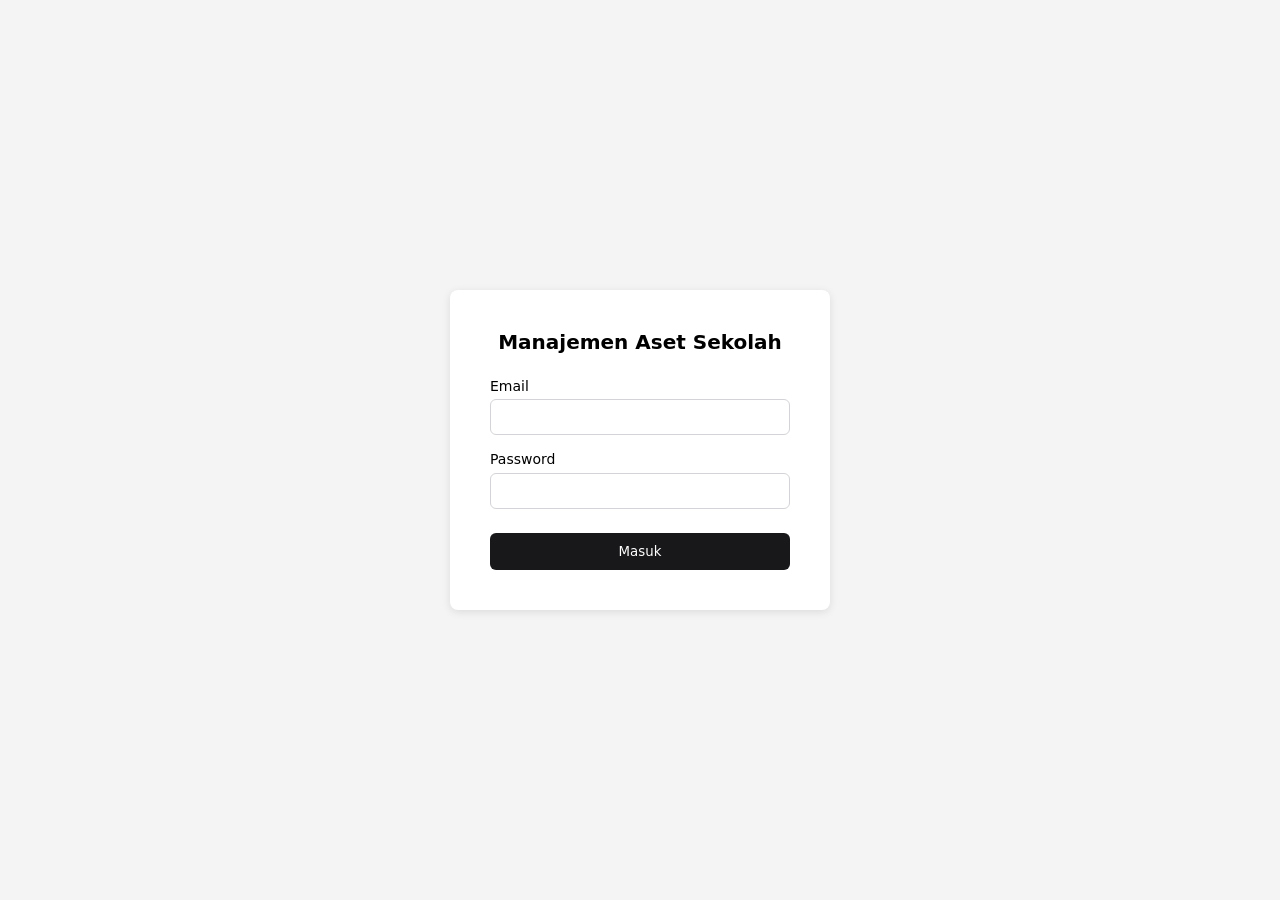
==== master-data.html @ 9b0db989 "feat: frontend - halaman kelola kategori & lokasi" ====
<!DOCTYPE html>
<html lang="id">
<head>
    <meta charset="UTF-8">
    <meta name="viewport" content="width=device-width, initial-scale=1.0">
    <title>Data Master - Manajemen Aset Sekolah</title>
    <link rel="stylesheet" href="css/style.css">
</head>
<body>
    <div class="app-container">
        <header class="topbar">
            <h1>Data Master</h1>
            <div class="user-info">
                <a href="dashboard.html">← Kembali ke Dashboard</a>
                <button onclick="logout()">Keluar</button>
            </div>
        </header>

        <main class="content">
            <div class="tabs">
                <button class="tab-btn active" data-tab="kategori">Kategori</button>
                <button class="tab-btn" data-tab="lokasi">Lokasi</button>
            </div>

            <section id="tabKategori" class="tab-panel">
                <div class="toolbar">
                    <button onclick="openMasterModal('category')">+ Tambah Kategori</button>
                </div>
                <table class="data-table">
                    <thead><tr><th>Nama Kategori</th><th>Total Aset</th><th>Aksi</th></tr></thead>
                    <tbody id="categoryTableBody"></tbody>
                </table>
            </section>

            <section id="tabLokasi" class="tab-panel" style="display:none;">
                <div class="toolbar">
                    <button onclick="openMasterModal('location')">+ Tambah Lokasi</button>
                </div>
                <table class="data-table">
                    <thead><tr><th>Nama Ruangan</th><th>Gedung</th><th>Total Aset</th><th>Aksi</th></tr></thead>
                    <tbody id="locationTableBody"></tbody>
                </table>
            </section>
        </main>
    </div>

    <div id="masterModal" class="modal-overlay" style="display:none;">
        <div class="modal-box">
            <h2 id="masterModalTitle">Tambah Kategori</h2>
            <form id="masterForm">
                <input type="hidden" id="masterId">
                <input type="hidden" id="masterType">

                <div class="form-group">
                    <label id="masterNameLabel" for="masterName">Nama Kategori</label>
                    <input type="text" id="masterName" required>
                </div>
                <div class="form-group" id="masterBuildingGroup" style="display:none;">
                    <label for="masterBuilding">Gedung</label>
                    <input type="text" id="masterBuilding">
                </div>

                <p id="masterFormError" class="error-message"></p>

                <div class="modal-actions">
                    <button type="button" onclick="closeMasterModal()">Batal</button>
                    <button type="submit">Simpan</button>
                </div>
            </form>
        </div>
    </div>

    <script src="js/config.js"></script>
    <script src="js/dashboard.js"></script>
    <script src="js/master-data.js"></script>
</body>
</html>
---- css/style.css ----
* {
  box-sizing: border-box;
  margin: 0;
  padding: 0;
  font-family: system-ui, sans-serif;
}
body {
  background: #f4f4f5;
  display: flex;
  align-items: center;
  justify-content: center;
  min-height: 100vh;
}
.login-container {
  background: white;
  padding: 2.5rem;
  border-radius: 8px;
  box-shadow: 0 2px 8px rgba(0, 0, 0, 0.1);
  width: 100%;
  max-width: 380px;
}
h1 {
  font-size: 1.25rem;
  margin-bottom: 1.5rem;
  text-align: center;
}
.form-group {
  margin-bottom: 1rem;
}
label {
  display: block;
  margin-bottom: 0.35rem;
  font-size: 0.875rem;
}
input {
  width: 100%;
  padding: 0.6rem;
  border: 1px solid #d4d4d8;
  border-radius: 6px;
}
button {
  width: 100%;
  padding: 0.7rem;
  background: #18181b;
  color: white;
  border: none;
  border-radius: 6px;
  cursor: pointer;
  margin-top: 0.5rem;
}
.error-message {
  color: #dc2626;
  font-size: 0.85rem;
  margin-bottom: 0.5rem;
}

.topbar {
  display: flex;
  justify-content: space-between;
  align-items: center;
  padding: 1rem 2rem;
  background: white;
  border-bottom: 1px solid #e4e4e7;
}
.content {
  padding: 2rem;
  max-width: 1000px;
  margin: 0 auto;
}
.toolbar {
  display: flex;
  gap: 0.75rem;
  margin-bottom: 1rem;
}
.toolbar input,
.toolbar select {
  padding: 0.5rem;
  border: 1px solid #d4d4d8;
  border-radius: 6px;
}
.data-table {
  width: 100%;
  border-collapse: collapse;
  background: white;
}
.data-table th,
.data-table td {
  text-align: left;
  padding: 0.6rem 0.75rem;
  border-bottom: 1px solid #e4e4e7;
  font-size: 0.9rem;
}
.empty-state {
  text-align: center;
  color: #71717a;
  padding: 2rem;
}

.modal-overlay {
  position: fixed;
  inset: 0;
  background: rgba(0, 0, 0, 0.4);
  display: flex;
  align-items: center;
  justify-content: center;
}
.modal-box {
  background: white;
  padding: 1.5rem;
  border-radius: 8px;
  width: 100%;
  max-width: 420px;
  max-height: 85vh;
  overflow-y: auto;
}
.modal-box h2 {
  margin-bottom: 1rem;
  font-size: 1.1rem;
}
.modal-actions {
  display: flex;
  justify-content: flex-end;
  gap: 0.5rem;
  margin-top: 1rem;
}
textarea {
  width: 100%;
  padding: 0.5rem;
  border: 1px solid #d4d4d8;
  border-radius: 6px;
  min-height: 60px;
  font-family: inherit;
}

.tabs {
  display: flex;
  gap: 0.5rem;
  margin-bottom: 1.5rem;
  border-bottom: 1px solid #e4e4e7;
}
.tab-btn {
  padding: 0.6rem 1rem;
  background: none;
  border: none;
  cursor: pointer;
  font-size: 0.9rem;
  color: #71717a;
  border-bottom: 2px solid transparent;
}
.tab-btn.active {
  color: #18181b;
  border-bottom-color: #18181b;
  font-weight: 500;
}
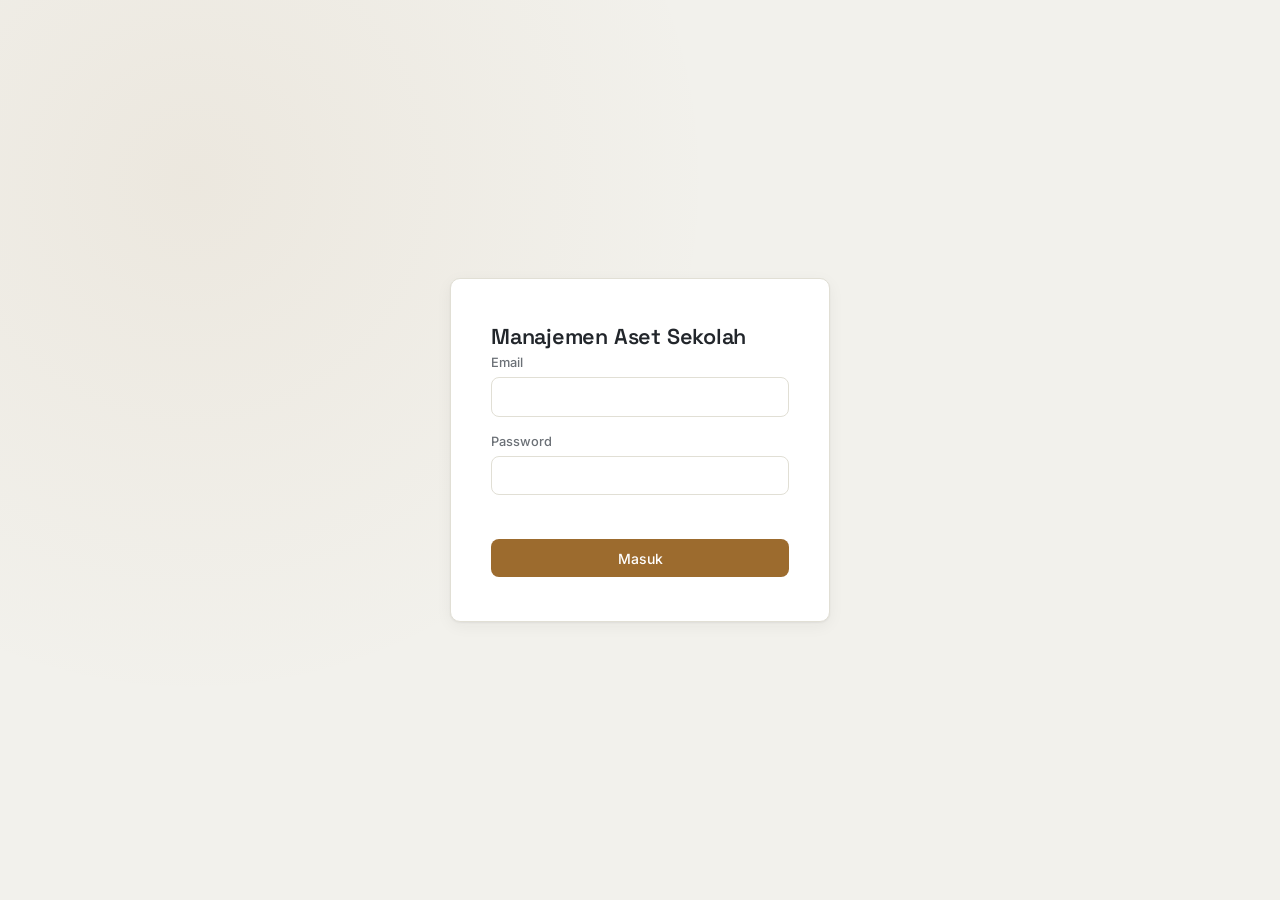
==== commit 61a33910: "style: samakan tampilan halaman data master dengan dashboard" ====
--- a/master-data.html
+++ b/master-data.html
@@ -12,7 +12,7 @@
             <h1>Data Master</h1>
             <div class="user-info">
                 <a href="dashboard.html">← Kembali ke Dashboard</a>
-                <button onclick="logout()">Keluar</button>
+                <button class="btn-ghost" onclick="logout()">Keluar</button>
             </div>
         </header>
 
--- a/css/style.css
+++ b/css/style.css
@@ -1,154 +1,376 @@
-* {
-  box-sizing: border-box;
-  margin: 0;
-  padding: 0;
-  font-family: system-ui, sans-serif;
-}
+@import url('https://fonts.googleapis.com/css2?family=Space+Grotesk:wght@500;600;700&family=Inter:wght@400;500;600&family=IBM+Plex+Mono:wght@500;600&display=swap');
+
+:root {
+    --bg: #F2F1EC;
+    --surface: #FFFFFF;
+    --surface-alt: #FAF9F5;
+    --ink: #22262B;
+    --ink-soft: #6B7076;
+    --border: #E1DFD5;
+    --brass: #9C6B2E;
+    --brass-dark: #7E5622;
+    --emerald: #3F6E52;
+    --emerald-bg: #E6EEE9;
+    --amber: #B08A2E;
+    --amber-bg: #F3ECDA;
+    --brick: #A1453B;
+    --brick-bg: #F3E4E2;
+    --focus: #2F6FED;
+    --radius: 10px;
+    --shadow: 0 1px 2px rgba(34,38,43,0.06), 0 4px 16px rgba(34,38,43,0.05);
+}
+
+* { box-sizing: border-box; margin: 0; padding: 0; }
+
 body {
-  background: #f4f4f5;
-  display: flex;
-  align-items: center;
-  justify-content: center;
-  min-height: 100vh;
-}
+    font-family: 'Inter', system-ui, sans-serif;
+    background: var(--bg);
+    color: var(--ink);
+    -webkit-font-smoothing: antialiased;
+}
+
+h1, h2, .brand-name { font-family: 'Space Grotesk', sans-serif; }
+
+a { color: var(--brass-dark); text-decoration: none; }
+a:hover { text-decoration: underline; }
+
+button { font-family: inherit; cursor: pointer; }
+
+:focus-visible {
+    outline: 2px solid var(--focus);
+    outline-offset: 2px;
+}
+
+/* ===== Login ===== */
+body:has(.login-container) {
+    display: flex;
+    align-items: center;
+    justify-content: center;
+    min-height: 100vh;
+    background:
+        radial-gradient(circle at 15% 20%, rgba(156,107,46,0.07), transparent 40%),
+        var(--bg);
+}
+
 .login-container {
-  background: white;
-  padding: 2.5rem;
-  border-radius: 8px;
-  box-shadow: 0 2px 8px rgba(0, 0, 0, 0.1);
-  width: 100%;
-  max-width: 380px;
-}
-h1 {
-  font-size: 1.25rem;
-  margin-bottom: 1.5rem;
-  text-align: center;
-}
-.form-group {
-  margin-bottom: 1rem;
-}
-label {
-  display: block;
-  margin-bottom: 0.35rem;
-  font-size: 0.875rem;
-}
-input {
-  width: 100%;
-  padding: 0.6rem;
-  border: 1px solid #d4d4d8;
-  border-radius: 6px;
-}
-button {
-  width: 100%;
-  padding: 0.7rem;
-  background: #18181b;
-  color: white;
-  border: none;
-  border-radius: 6px;
-  cursor: pointer;
-  margin-top: 0.5rem;
-}
+    background: var(--surface);
+    padding: 2.75rem 2.5rem;
+    border-radius: var(--radius);
+    box-shadow: var(--shadow);
+    width: 100%;
+    max-width: 380px;
+    border: 1px solid var(--border);
+}
+
+.login-container h1 {
+    font-size: 1.35rem;
+    font-weight: 600;
+    margin-bottom: 0.35rem;
+    letter-spacing: -0.01em;
+}
+
+.login-subtitle {
+    color: var(--ink-soft);
+    font-size: 0.875rem;
+    margin-bottom: 1.75rem;
+}
+
+/* ===== Shared form elements ===== */
+.form-group { margin-bottom: 1.1rem; }
+
+.form-group label {
+    display: block;
+    margin-bottom: 0.4rem;
+    font-size: 0.8rem;
+    font-weight: 500;
+    color: var(--ink-soft);
+}
+
+input[type="text"], input[type="email"], input[type="password"],
+input[type="number"], input[type="date"], select, textarea {
+    width: 100%;
+    padding: 0.65rem 0.8rem;
+    border: 1px solid var(--border);
+    border-radius: 8px;
+    background: var(--surface);
+    color: var(--ink);
+    font-size: 0.9rem;
+    font-family: inherit;
+    transition: border-color 0.15s ease;
+}
+
+input:focus, select:focus, textarea:focus {
+    border-color: var(--brass);
+}
+
+textarea { min-height: 70px; resize: vertical; }
+
 .error-message {
-  color: #dc2626;
-  font-size: 0.85rem;
-  margin-bottom: 0.5rem;
-}
+    color: var(--brick);
+    font-size: 0.82rem;
+    margin-bottom: 0.5rem;
+    min-height: 1.1em;
+}
+
+/* ===== Buttons ===== */
+.btn-primary, button[type="submit"] {
+    background: var(--ink);
+    color: var(--surface);
+    border: none;
+    padding: 0.65rem 1.1rem;
+    border-radius: 8px;
+    font-size: 0.875rem;
+    font-weight: 500;
+    transition: background 0.15s ease;
+}
+.btn-primary:hover, button[type="submit"]:hover { background: #3A4149; }
+
+.login-container button[type="submit"] {
+    width: 100%;
+    background: var(--brass);
+    margin-top: 0.25rem;
+}
+.login-container button[type="submit"]:hover { background: var(--brass-dark); }
+
+.btn-ghost {
+    background: transparent;
+    border: 1px solid var(--border);
+    color: var(--ink);
+    padding: 0.5rem 0.9rem;
+    border-radius: 8px;
+    font-size: 0.82rem;
+    font-weight: 500;
+}
+.btn-ghost:hover { border-color: var(--ink); }
+
+.btn-icon {
+    background: transparent;
+    border: none;
+    color: var(--ink-soft);
+    font-size: 0.8rem;
+    padding: 0.25rem 0.4rem;
+    border-radius: 6px;
+}
+.btn-icon:hover { background: var(--surface-alt); color: var(--ink); }
+.btn-icon.danger:hover { color: var(--brick); background: var(--brick-bg); }
+
+/* ===== App shell ===== */
+.app-container { min-height: 100vh; }
 
 .topbar {
-  display: flex;
-  justify-content: space-between;
-  align-items: center;
-  padding: 1rem 2rem;
-  background: white;
-  border-bottom: 1px solid #e4e4e7;
-}
-.content {
-  padding: 2rem;
-  max-width: 1000px;
-  margin: 0 auto;
-}
+    display: flex;
+    justify-content: space-between;
+    align-items: center;
+    padding: 1rem 2rem;
+    background: var(--surface);
+    border-bottom: 1px solid var(--border);
+}
+
+.topbar h1 {
+    font-size: 1.05rem;
+    font-weight: 600;
+    letter-spacing: -0.01em;
+    display: flex;
+    align-items: center;
+    gap: 0.5rem;
+}
+
+.topbar h1::before {
+    content: "";
+    display: inline-block;
+    width: 9px;
+    height: 9px;
+    border-radius: 50%;
+    background: var(--brass);
+}
+
+.user-info { display: flex; align-items: center; gap: 1.25rem; }
+
+.user-info span { font-size: 0.85rem; color: var(--ink-soft); }
+
+.user-info a { font-size: 0.85rem; font-weight: 500; }
+
+.content { padding: 2rem; max-width: 1100px; margin: 0 auto; }
+
+/* ===== Toolbar ===== */
 .toolbar {
-  display: flex;
-  gap: 0.75rem;
-  margin-bottom: 1rem;
-}
-.toolbar input,
-.toolbar select {
-  padding: 0.5rem;
-  border: 1px solid #d4d4d8;
-  border-radius: 6px;
-}
+    display: flex;
+    gap: 0.6rem;
+    margin-bottom: 1.25rem;
+    flex-wrap: wrap;
+}
+
+.toolbar input, .toolbar select {
+    width: auto;
+    background: var(--surface);
+}
+
+.toolbar input { flex: 1; min-width: 200px; }
+
+.toolbar > button:last-child {
+    margin-left: auto;
+    background: var(--brass);
+    color: #fff;
+    border: none;
+    padding: 0.6rem 1.1rem;
+    border-radius: 8px;
+    font-weight: 500;
+    font-size: 0.85rem;
+}
+.toolbar > button:last-child:hover { background: var(--brass-dark); }
+
+/* ===== Table ===== */
 .data-table {
-  width: 100%;
-  border-collapse: collapse;
-  background: white;
-}
-.data-table th,
+    width: 100%;
+    border-collapse: collapse;
+    background: var(--surface);
+    border: 1px solid var(--border);
+    border-radius: var(--radius);
+    overflow: hidden;
+    box-shadow: var(--shadow);
+}
+
+.data-table th {
+    text-align: left;
+    padding: 0.7rem 1rem;
+    font-size: 0.72rem;
+    font-weight: 600;
+    text-transform: uppercase;
+    letter-spacing: 0.04em;
+    color: var(--ink-soft);
+    background: var(--surface-alt);
+    border-bottom: 1px solid var(--border);
+}
+
 .data-table td {
-  text-align: left;
-  padding: 0.6rem 0.75rem;
-  border-bottom: 1px solid #e4e4e7;
-  font-size: 0.9rem;
-}
+    padding: 0.75rem 1rem;
+    font-size: 0.875rem;
+    border-bottom: 1px solid var(--border);
+}
+
+.data-table tbody tr:last-child td { border-bottom: none; }
+.data-table tbody tr:hover { background: var(--surface-alt); }
+
+/* Signature element: asset code as a tag */
+.tag-code {
+    display: inline-flex;
+    align-items: center;
+    gap: 0.4rem;
+    font-family: 'IBM Plex Mono', monospace;
+    font-size: 0.78rem;
+    font-weight: 500;
+    background: var(--surface-alt);
+    border: 1px solid var(--border);
+    padding: 0.25rem 0.55rem 0.25rem 0.45rem;
+    border-radius: 20px;
+    color: var(--ink);
+}
+
+.tag-code::before {
+    content: "";
+    width: 6px;
+    height: 6px;
+    border-radius: 50%;
+    background: var(--brass);
+    flex-shrink: 0;
+}
+
+/* Status badges */
+.badge {
+    display: inline-block;
+    padding: 0.25rem 0.6rem;
+    border-radius: 20px;
+    font-size: 0.75rem;
+    font-weight: 500;
+}
+.badge-baik { background: var(--emerald-bg); color: var(--emerald); }
+.badge-warn { background: var(--amber-bg); color: var(--amber); }
+.badge-bad  { background: var(--brick-bg); color: var(--brick); }
+
 .empty-state {
-  text-align: center;
-  color: #71717a;
-  padding: 2rem;
-}
-
+    text-align: center;
+    color: var(--ink-soft);
+    padding: 3rem 1rem;
+    font-size: 0.9rem;
+    background: var(--surface);
+    border: 1px dashed var(--border);
+    border-radius: var(--radius);
+    margin-top: 0.75rem;
+}
+
+/* ===== Tabs (master data) ===== */
+.tabs {
+    display: flex;
+    gap: 0.25rem;
+    margin-bottom: 1.5rem;
+    border-bottom: 1px solid var(--border);
+}
+
+.tab-btn {
+    padding: 0.6rem 1rem;
+    background: none;
+    border: none;
+    font-size: 0.85rem;
+    font-weight: 500;
+    color: var(--ink-soft);
+    border-bottom: 2px solid transparent;
+    margin-bottom: -1px;
+}
+.tab-btn.active { color: var(--ink); border-bottom-color: var(--brass); }
+
+/* ===== Modal ===== */
 .modal-overlay {
-  position: fixed;
-  inset: 0;
-  background: rgba(0, 0, 0, 0.4);
-  display: flex;
-  align-items: center;
-  justify-content: center;
-}
+    position: fixed;
+    inset: 0;
+    background: rgba(34,38,43,0.45);
+    display: flex;
+    align-items: center;
+    justify-content: center;
+    padding: 1rem;
+    z-index: 50;
+}
+
 .modal-box {
-  background: white;
-  padding: 1.5rem;
-  border-radius: 8px;
-  width: 100%;
-  max-width: 420px;
-  max-height: 85vh;
-  overflow-y: auto;
-}
+    background: var(--surface);
+    padding: 1.75rem;
+    border-radius: var(--radius);
+    width: 100%;
+    max-width: 440px;
+    max-height: 85vh;
+    overflow-y: auto;
+    box-shadow: 0 12px 40px rgba(34,38,43,0.18);
+}
+
 .modal-box h2 {
-  margin-bottom: 1rem;
-  font-size: 1.1rem;
-}
+    margin-bottom: 1.25rem;
+    font-size: 1.05rem;
+    font-weight: 600;
+}
+
 .modal-actions {
-  display: flex;
-  justify-content: flex-end;
-  gap: 0.5rem;
-  margin-top: 1rem;
-}
-textarea {
-  width: 100%;
-  padding: 0.5rem;
-  border: 1px solid #d4d4d8;
-  border-radius: 6px;
-  min-height: 60px;
-  font-family: inherit;
-}
-
-.tabs {
-  display: flex;
-  gap: 0.5rem;
-  margin-bottom: 1.5rem;
-  border-bottom: 1px solid #e4e4e7;
-}
-.tab-btn {
-  padding: 0.6rem 1rem;
-  background: none;
-  border: none;
-  cursor: pointer;
-  font-size: 0.9rem;
-  color: #71717a;
-  border-bottom: 2px solid transparent;
-}
-.tab-btn.active {
-  color: #18181b;
-  border-bottom-color: #18181b;
-  font-weight: 500;
-}
+    display: flex;
+    justify-content: flex-end;
+    gap: 0.5rem;
+    margin-top: 1.25rem;
+    padding-top: 1rem;
+    border-top: 1px solid var(--border);
+}
+
+.modal-actions button[type="button"] {
+    background: transparent;
+    border: 1px solid var(--border);
+    color: var(--ink);
+    padding: 0.6rem 1.1rem;
+    border-radius: 8px;
+    font-size: 0.85rem;
+}
+.modal-actions button[type="submit"] { background: var(--brass); }
+.modal-actions button[type="submit"]:hover { background: var(--brass-dark); }
+
+/* ===== Responsive ===== */
+@media (max-width: 640px) {
+    .topbar { padding: 1rem; flex-direction: column; gap: 0.75rem; align-items: flex-start; }
+    .content { padding: 1.25rem; }
+    .toolbar > button:last-child { margin-left: 0; width: 100%; }
+    .data-table { display: block; overflow-x: auto; white-space: nowrap; }
+}
